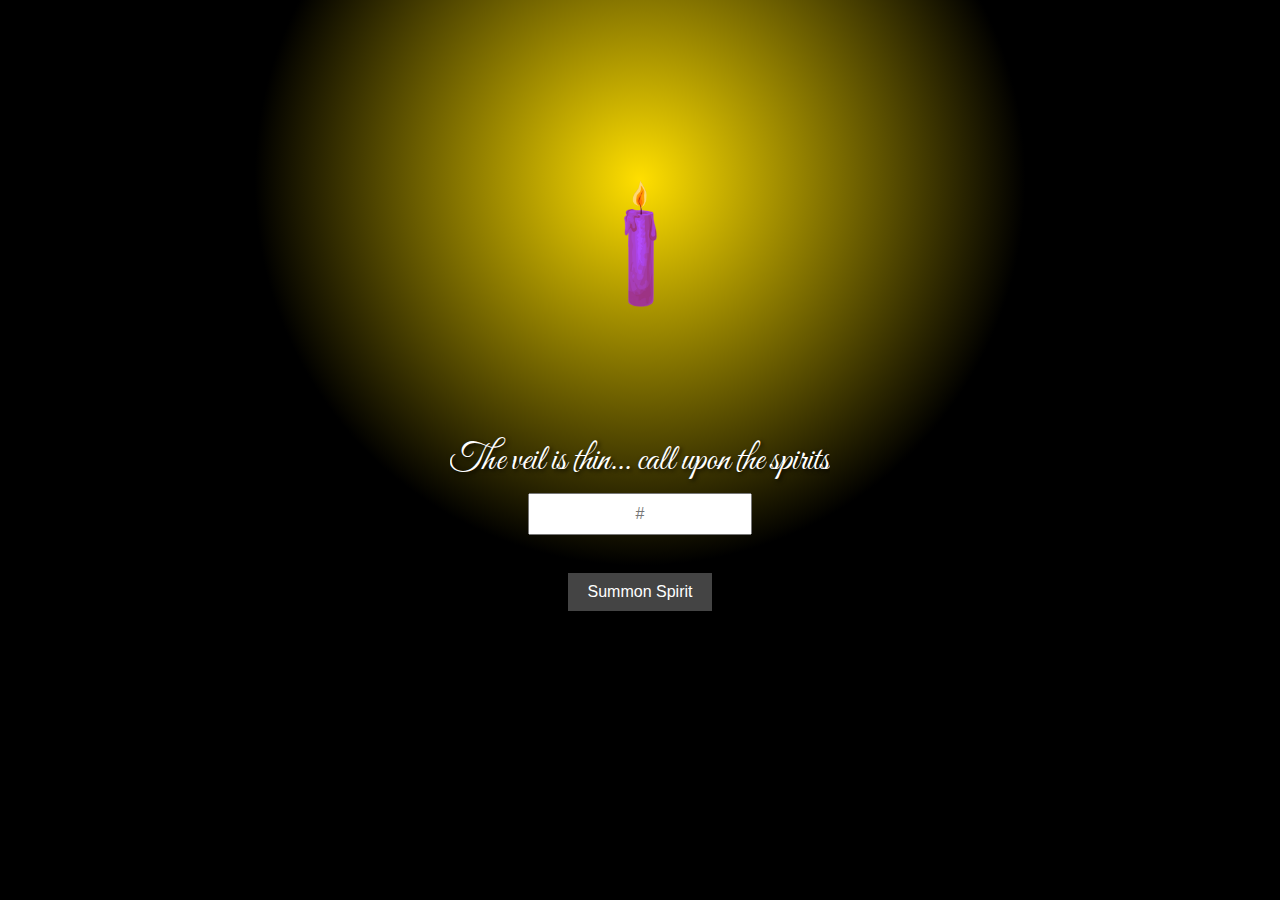
==== summon.html @ 5c72e990 "Rename index.html to summon.html" ====
<!DOCTYPE html>
<html lang="en">
<head>
    <meta charset="UTF-8">
    <meta name="viewport" content="width=device-width, initial-scale=1.0">
    <title>Summon Spirit</title>
    <link rel="stylesheet" href="styles.css">
    <link href="https://fonts.googleapis.com/css2?family=Great+Vibes&family=UnifrakturMaguntia&display=swap" rel="stylesheet">
</head>
<body>

    <!-- Candle Image -->
    <img id="candle" src="candle.png" alt="Candle">

    <div id="summonContainer">
    <p id="spookyText">The veil is thin... call upon the spirits</p>
        <input type="text" id="accessCodeInput" placeholder="#">
        <br>
        <button onclick="checkAccessCode()">Summon Spirit</button>
    </div>

    <p id="resultMessage"></p>

    <script src="scripts.js"></script>
</body>
</html>
---- styles.css ----
html, body {
    height: 100%;
    margin: 0;
    padding: 0;
    font-family: Arial, sans-serif;
    color: white;
    text-align: center;
    display: flex;
    flex-direction: column;
    justify-content: center;
    align-items: center;
    overflow: hidden;
}

body {
    /* Adjust the gradient */
    background: radial-gradient(circle at 50% 20%, rgba(255,223,0,1) 0%, rgba(0,0,0,1) 40%);
    background-color: black;
    position: relative;
}

/* Container for call-to-action and input */
#summonContainer {
    display: flex;
    flex-direction: column;
    align-items: center;
    margin-top: 150px;  /* Moves the group down, but keeps them together */
}

/* Spooky Call-to-Action Text */
#spookyText {
    font-family: 'Great Vibes', cursive;  /* You can switch to 'UnifrakturMaguntia' if preferred */
    font-size: 36px;  /* Larger font size for more emphasis */
    color: white;
    text-shadow: 2px 2px 4px rgba(0, 0, 0, 0.8);
    margin-bottom: 10px;  /* Tighten spacing between the text and the input field */
}

/* Input field and button styles remain the same */
input[type="text"] {
    padding: 10px;
    font-size: 16px;
    margin-bottom: 20px;
    width: 200px;
    text-align: center;
}

button {
    padding: 10px 20px;
    font-size: 16px;
    cursor: pointer;
    background-color: #444;
    color: white;
    border: none;
}

button:hover {
    background-color: #666;
}


#resultMessage {
    margin-top: 20px;
    font-size: 18px;
}


/* Candle Image Styling */
#candle {
    position: absolute;
    top: 20%;  /* Position the candle near the yellow focal point */
    width: 33px; /* Shrinking the candle to 1/3 of its size */
    animation: floatCandle 3s ease-in-out infinite;
}

/* Floating Candle Animation */
@keyframes floatCandle {
    0% {
        transform: translateY(0);
    }
    50% {
        transform: translateY(-10px);
    }
    100% {
        transform: translateY(0);
    }
}


/* Password Page Specific Styles */
body.password-page {
    background-color: #2c2c2c;  /* Dark grey background */
    display: flex;
    justify-content: center;
    align-items: center;
    height: 100vh;
    margin: 0;
}

#passwordInput {
    padding: 10px;
    font-size: 16px;
    margin-bottom: 10px;
    width: 200px;
    text-align: center;
}

button {
    padding: 10px 20px;
    font-size: 16px;
    cursor: pointer;
    background-color: #444;
    color: white;
    border: none;
}

button:hover {
    background-color: #666;
}
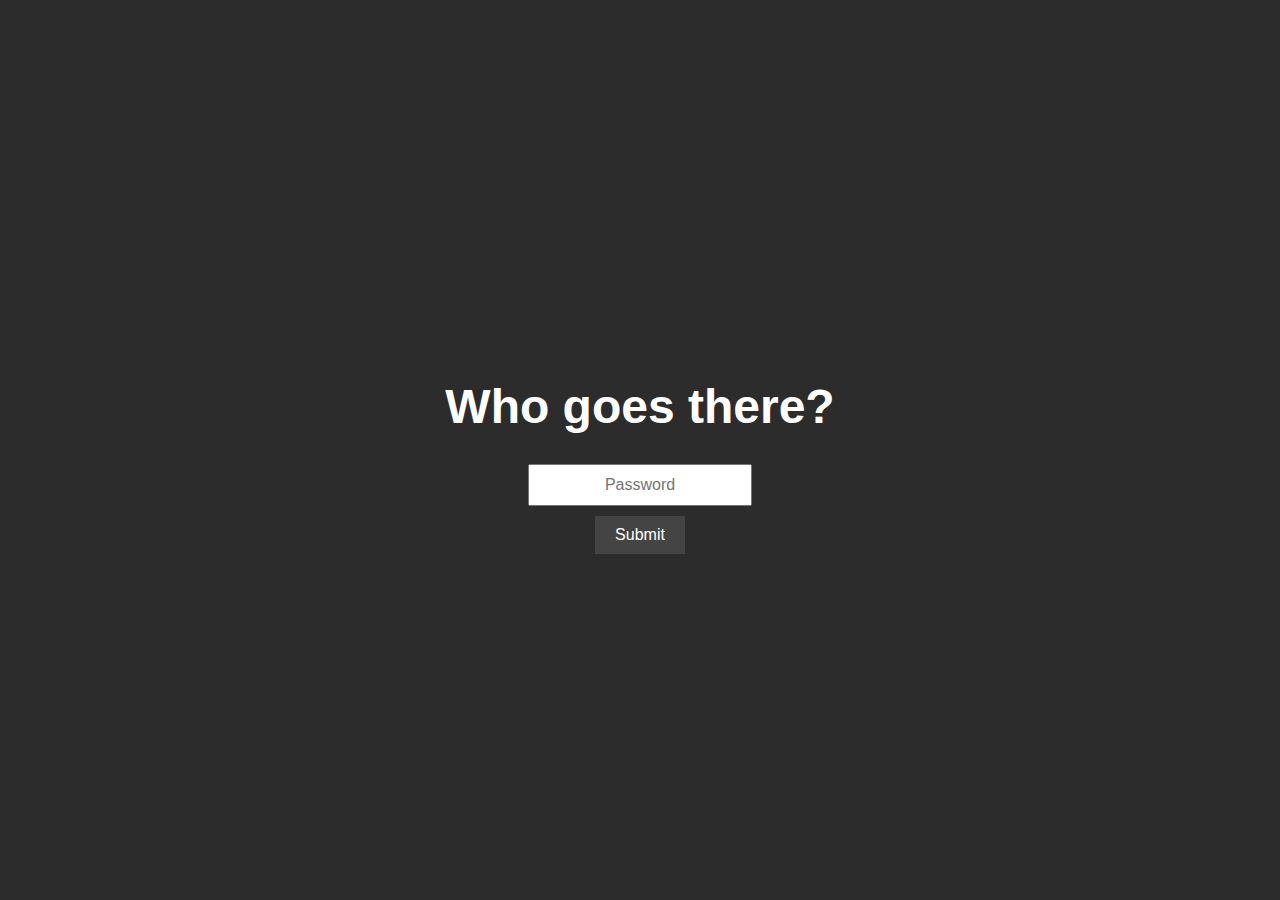
==== commit 7f1181bd: "Update summon.html" ====
--- a/summon.html
+++ b/summon.html
@@ -7,7 +7,14 @@
     <link rel="stylesheet" href="styles.css">
     <link href="https://fonts.googleapis.com/css2?family=Great+Vibes&family=UnifrakturMaguntia&display=swap" rel="stylesheet">
 </head>
-<body>
+<script>
+    // Check if the user is authenticated
+    if (localStorage.getItem("authenticated") !== "true") {
+        // If not authenticated, redirect to the password page
+        window.location.href = "index.html";
+    }
+</script>
+<body class="summon-page">
 
     <!-- Candle Image -->
     <img id="candle" src="candle.png" alt="Candle">
--- a/styles.css
+++ b/styles.css
@@ -12,8 +12,8 @@
     overflow: hidden;
 }
 
-body {
-    /* Adjust the gradient */
+/* Black and yellow background for the summon page only */
+body.summon-page {
     background: radial-gradient(circle at 50% 20%, rgba(255,223,0,1) 0%, rgba(0,0,0,1) 40%);
     background-color: black;
     position: relative;
@@ -58,12 +58,10 @@
     background-color: #666;
 }
 
-
 #resultMessage {
     margin-top: 20px;
     font-size: 18px;
 }
-
 
 /* Candle Image Styling */
 #candle {
@@ -86,7 +84,6 @@
     }
 }
 
-
 /* Password Page Specific Styles */
 body.password-page {
     background-color: #2c2c2c;  /* Dark grey background */
@@ -105,16 +102,11 @@
     text-align: center;
 }
 
-button {
-    padding: 10px 20px;
-    font-size: 16px;
-    cursor: pointer;
-    background-color: #444;
+/* Styles for "Who goes there?" */
+#whoGoesThere {
+    font-family: 'Arial', sans-serif;
+    font-size: 48px;
+    font-weight: bold;
     color: white;
-    border: none;
+    margin-bottom: 30px;  /* Space between the text and the input field */
 }
-
-button:hover {
-    background-color: #666;
-}
-
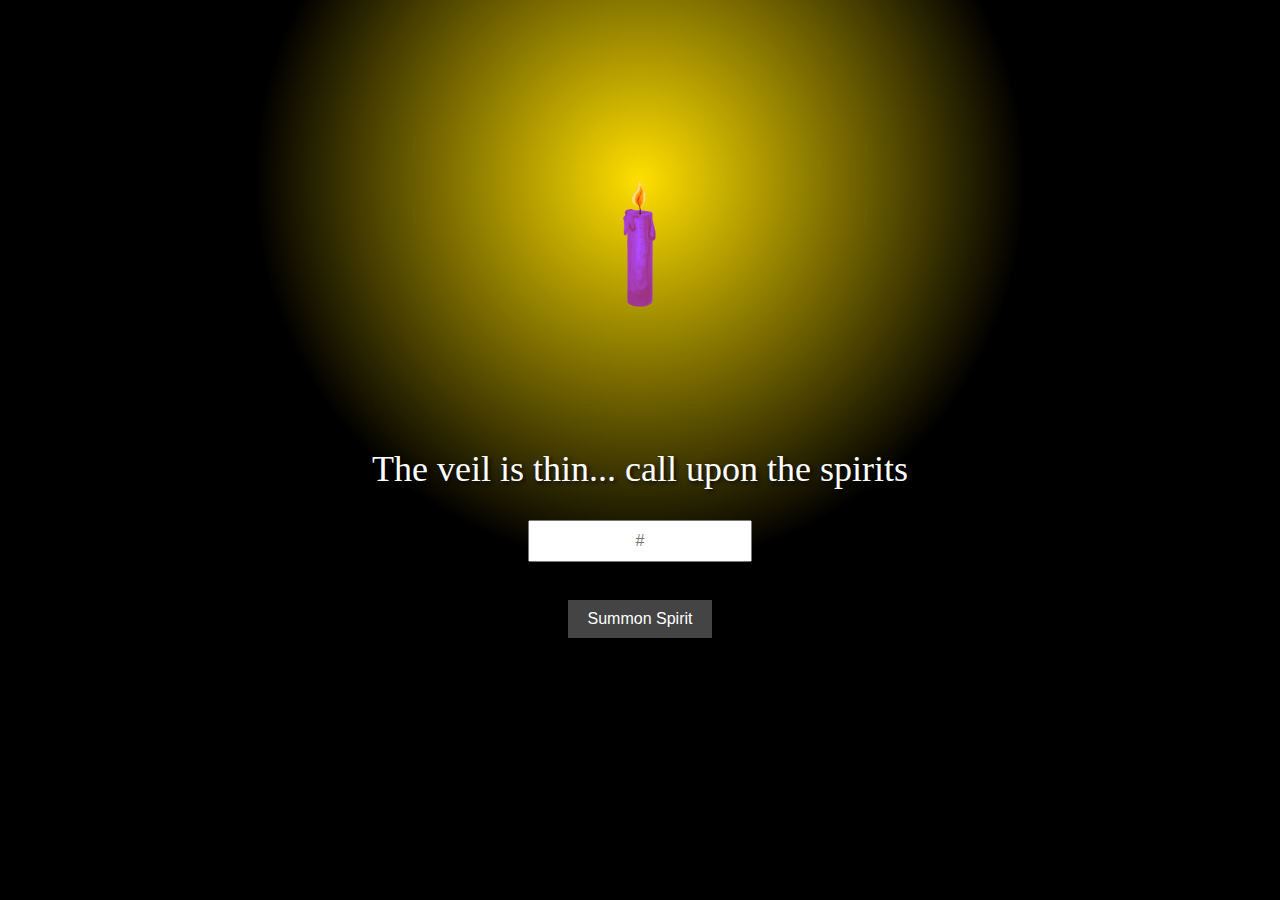
==== commit 91774917: "Update summon.html" ====
--- a/summon.html
+++ b/summon.html
@@ -5,29 +5,22 @@
     <meta name="viewport" content="width=device-width, initial-scale=1.0">
     <title>Summon Spirit</title>
     <link rel="stylesheet" href="styles.css">
-    <link href="https://fonts.googleapis.com/css2?family=Great+Vibes&family=UnifrakturMaguntia&display=swap" rel="stylesheet">
 </head>
-<script>
-    // Check if the user is authenticated
-    if (localStorage.getItem("authenticated") !== "true") {
-        // If not authenticated, redirect to the password page
-        window.location.href = "index.html";
-    }
-</script>
 <body class="summon-page">
+    <div id="summonContainer">
+        <p id="spookyText">The veil is thin... call upon the spirits</p>
+        
+        <!-- Candle Image, initially visible -->
+        <img id="candle" src="candle.png" alt="Candle" />
 
-    <!-- Candle Image -->
-    <img id="candle" src="candle.png" alt="Candle">
-
-    <div id="summonContainer">
-    <p id="spookyText">The veil is thin... call upon the spirits</p>
+        <!-- Message div, initially hidden -->
+        <div id="resultMessage" class="hidden"></div>
+        
         <input type="text" id="accessCodeInput" placeholder="#">
         <br>
         <button onclick="checkAccessCode()">Summon Spirit</button>
     </div>
 
-    <p id="resultMessage"></p>
-
     <script src="scripts.js"></script>
 </body>
 </html>
